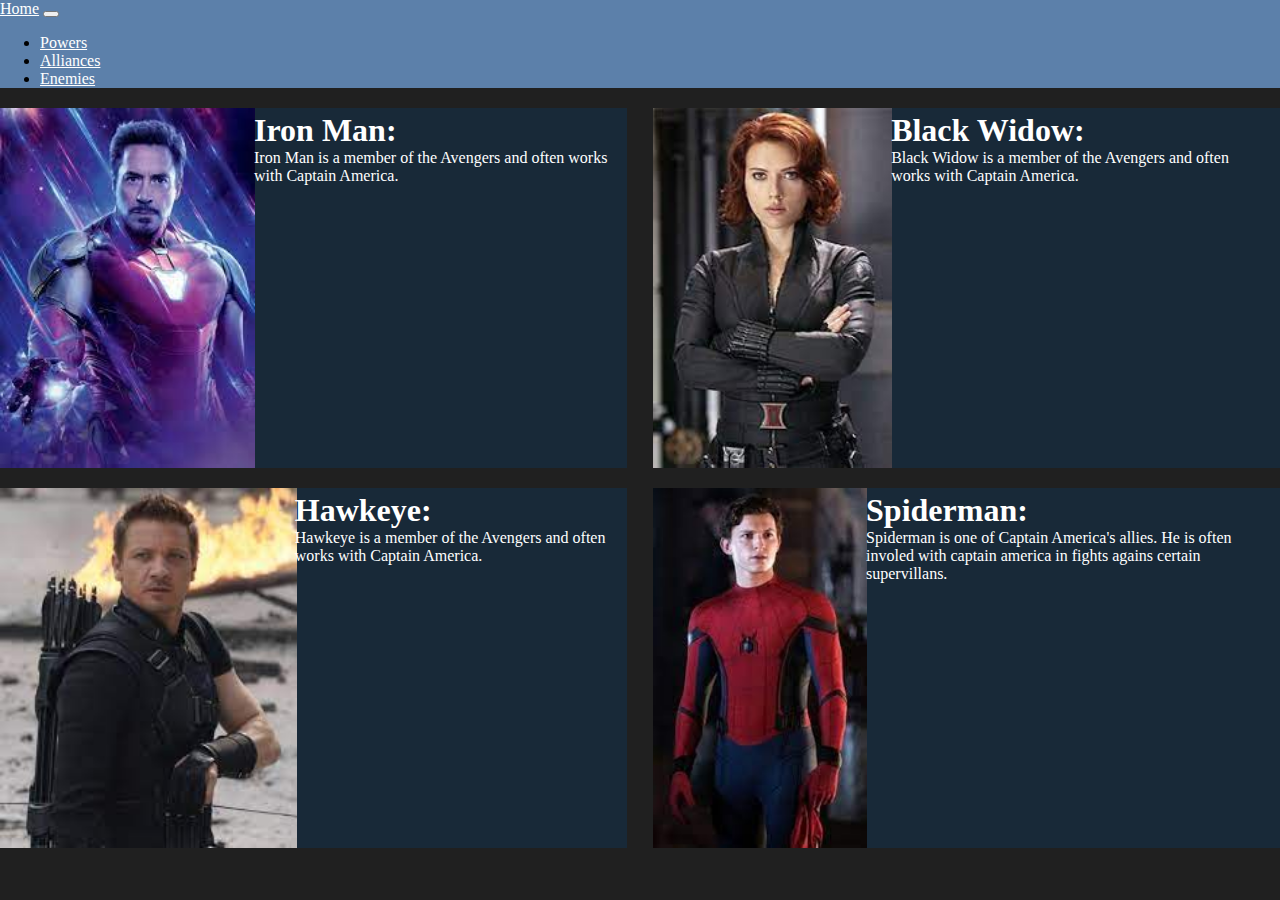
==== alliances.html @ 87a6e6e9 "test" ====
<!DOCTYPE html>
<html lang="en">
<head>
    <meta charset="UTF-8">
    <meta name="viewport" content="width=device-width, initial-scale=1.0">
    <link rel="icon" type="image/x-icon" href="./images/favicon.ico">
    <link rel="stylesheet" href="https://cdn.jsdelivr.net/npm/bootstrap@4.5.3/dist/css/bootstrap.min.css" integrity="sha384-TX8t27EcRE3e/ihU7zmQxVncDAy5uIKz4rEkgIXeMed4M0jlfIDPvg6uqKI2xXr2" crossorigin="anonymous">
    <link rel="stylesheet" href="./style.css">
    <title>capamerica.site</title>
    
</head>
<body>
    <script src="https://code.jquery.com/jquery-3.5.1.min.js" integrity="sha256-9/aliU8dGd2tb6OSsuzixeV4y/faTqgFtohetphbbj0=" crossorigin="anonymous"></script>
    <script src="https://cdn.jsdelivr.net/npm/bootstrap@4.5.3/dist/js/bootstrap.min.js" integrity="sha384-w1Q4orYjBQndcko6MimVbzY0tgp4pWB4lZ7lr30WKz0vr/aWKhXdBNmNb5D92v7s" crossorigin="anonymous"></script>
    <script src="main.js"></script>
    <header class="page-header header container-fluid">
        <nav class="navbar navbar-expand-md">
            <a class="navbar-brand" href="./index.html">Home</a>
            <button class="navbar-toggler navbar-dark" type="button" data-toggle="collapse" data-target="#main-navigation">
                <span class="navbar-toggler-icon"></span>
            </button>
            <div class="collapse navbar-collapse" id="main-navigation">
                <ul class="navbar-nav">
                    <li class="nav-item">
                        <a class="nav-link" href="./powers.html">Powers</a>
                    </li>
                    <li class="nav-item">
                        <a class="nav-link" href="./alliances.html">Alliances</a>
                    </li>
                    <li class="nav-item">
                        <a class="nav-link" href="./enemies.html">Enemies</a>
                    </li>
                </ul>
            </div>
        </nav>  
        <div style="width:49%; height:40%; background-color: rgb(24, 41, 56); margin-bottom: 20px; margin-top: 20px;">
            <img src="images/ironman.jpeg" style="height:100%; display: inline-block;">
            <div class="txt1" style="position: relative; height:100%; width:59%; left:40.5%; top:-100%">
                <h1 class="txt1" style="display: inline; margin: 0px">Iron Man: </h1> 
                <br>
                <p class="txt1" style="display: inline;">Iron Man is a member of the Avengers and often works with Captain America.</p> </div>
            </div>
        </div>
        <div style="width:49%; height:40%; background-color: rgb(24, 41, 56);">
            <img src="images/hawkeye.jpeg" style="height:100%; display: inline-block;">
            <div class="txt1" style="position: relative; height:100%; width:52%; left:47%; top:-100%">
                <h1 class="txt1" style="display: inline; margin: 0px">Hawkeye: </h1> 
                <br>
                <p class="txt1" style="display: inline;">Hawkeye is a member of the Avengers and often works with Captain America.</p> </div>
            </div>
        </div>
        
        <div style="position: relative; width:49%; height:40%; background-color: rgb(24, 41, 56); margin-bottom: 20px; margin-top: 20px; left:51%; top:-84.4%">
            <img src="images/blackwidow.jpeg" style="height:100%; display: inline-block;">
            <div class="txt1" style="position: relative; height:100%; width:60%; left:38%; top:-100%">
                <h1 class="txt1" style="display: inline; margin: 0px">Black Widow: </h1> 
                <br>
                <p class="txt1" style="display: inline;">Black Widow is a member of the Avengers and often works with Captain America.</p> </div>
            </div>
        </div>
        <div style="position: relative; width:49%; height:40%; background-color: rgb(24, 41, 56); left:51%; top:-84.4%">
            <img src="images/spiderman.jpeg" style="height:100%; display: inline-block;">
            <div class="txt1" style="position: relative; height:100%; width:65%; left:34%; top:-100%">
                <h1 class="txt1" style="display: inline; margin: 0px">Spiderman: </h1> 
                <br>
                <p class="txt1" style="display: inline;">Spiderman is one of Captain America's allies. He is often involed with captain america in fights agains certain supervillans.</p> </div>
            </div>
        </div>
    </header>
    
    

</body>
</html>
---- style.css ----
body {
    padding: 0;
    margin: 0;
    background-color: #141414;
}
.navbar {
    background:#5c80aa;
}
.nav-link,
.navbar-brand {
    color: rgb(255, 255, 255);
    cursor: pointer;
}
.nav-link {
    margin-right: 1em !important;
}
.nav-link:hover {
    color: #7476ce;
}
.navbar-collapse {
    justify-content: flex-end;
}
.header {
    background-color: rgb(32, 32, 32);
    background-size: cover;
    background-position: center;
    position: relative;
}
.overlay {
    position: absolute;
    min-height: 100%;
    min-width: 100%;
    left: 0;
    top: 0;
    background: rgba(0, 0, 0, 0.6);
}
.description {
	left: 50%;
	position: absolute;
	top: 45%;
	transform: translate(-50%, -55%);
	text-align: center;
}
.description h1 {
	color: #6ab446;
}
.description p {
	color: #fff;
	font-size: 1.3rem;
	line-height: 1.5;
}
.description button {
    border:1px solid #6ab446;
    background:#6ab446;
    border-radius: 0;
    color:#fff;
}
.description button:hover {
	border:1px solid #fff;
    background:#fff;
    color:#000;
}

.txt1 {
    color:rgb(255, 255, 255)
}

.enemy {
    margin-top: 50px;
    margin-bottom: 50px;
    margin-left: 10px;
    margin-right: 10px;
    background-color: rgb(129, 52, 52); 
    width:200px; 
    height: 500px; 
    display: inline-block;
}
.enemyPFP {
    width:200px;
    display: block;
}
.block {
    display: block;
}

.enemyList {
    border-width: 3px; 
    background-color: rgb(51, 51, 51); 
    width:900px; 
    height: 600px; 
    border: 3px;
} .enemyListBack {
    background-color: rgb(255, 255, 255);
    width:906px; 
    height: 606px; 
    padding: 3px; 
    margin-left: auto; 
    margin-right: auto;
    margin-top: 64px;
}
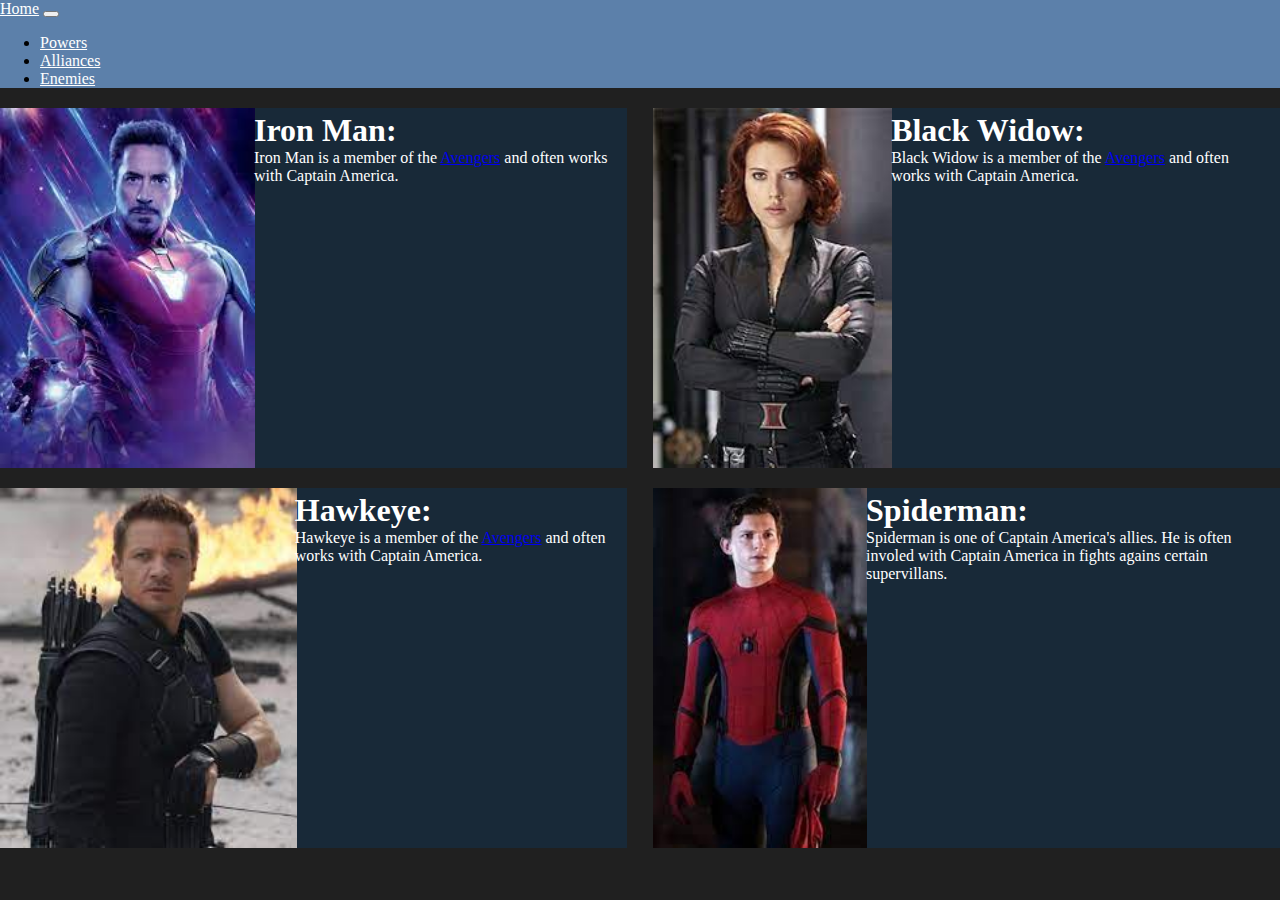
==== commit 7bf5b28c: "ts" ====
--- a/alliances.html
+++ b/alliances.html
@@ -34,36 +34,36 @@
             </div>
         </nav>  
         <div style="width:49%; height:40%; background-color: rgb(24, 41, 56); margin-bottom: 20px; margin-top: 20px;">
-            <img src="images/ironman.jpeg" style="height:100%; display: inline-block;">
+            <img src="images/ironman.jpeg" style="height:100%; display: inline-block;" alt="Image of Iron Man">
             <div class="txt1" style="position: relative; height:100%; width:59%; left:40.5%; top:-100%">
                 <h1 class="txt1" style="display: inline; margin: 0px">Iron Man: </h1> 
                 <br>
-                <p class="txt1" style="display: inline;">Iron Man is a member of the Avengers and often works with Captain America.</p> </div>
+                <p class="txt1" style="display: inline;">Iron Man is a member of the <a href="https://en.wikipedia.org/wiki/Avengers_(comics)">Avengers</a> and often works with Captain America.</p> </div>
             </div>
         </div>
-        <div style="width:49%; height:40%; background-color: rgb(24, 41, 56);">
+        <div style="width:49%; height:40%; background-color: rgb(24, 41, 56); " alt="Image of Hawkeye">
             <img src="images/hawkeye.jpeg" style="height:100%; display: inline-block;">
             <div class="txt1" style="position: relative; height:100%; width:52%; left:47%; top:-100%">
                 <h1 class="txt1" style="display: inline; margin: 0px">Hawkeye: </h1> 
                 <br>
-                <p class="txt1" style="display: inline;">Hawkeye is a member of the Avengers and often works with Captain America.</p> </div>
+                <p class="txt1" style="display: inline;">Hawkeye is a member of the <a href="https://en.wikipedia.org/wiki/Avengers_(comics)">Avengers</a> and often works with Captain America.</p> </div>
             </div>
         </div>
         
         <div style="position: relative; width:49%; height:40%; background-color: rgb(24, 41, 56); margin-bottom: 20px; margin-top: 20px; left:51%; top:-84.4%">
-            <img src="images/blackwidow.jpeg" style="height:100%; display: inline-block;">
+            <img src="images/blackwidow.jpeg" style="height:100%; display: inline-block;" alt="Image of Black Widow">
             <div class="txt1" style="position: relative; height:100%; width:60%; left:38%; top:-100%">
                 <h1 class="txt1" style="display: inline; margin: 0px">Black Widow: </h1> 
                 <br>
-                <p class="txt1" style="display: inline;">Black Widow is a member of the Avengers and often works with Captain America.</p> </div>
+                <p class="txt1" style="display: inline;">Black Widow is a member of the <a href="https://en.wikipedia.org/wiki/Avengers_(comics)">Avengers</a> and often works with Captain America.</p> </div>
             </div>
         </div>
         <div style="position: relative; width:49%; height:40%; background-color: rgb(24, 41, 56); left:51%; top:-84.4%">
-            <img src="images/spiderman.jpeg" style="height:100%; display: inline-block;">
+            <img src="images/spiderman.jpeg" style="height:100%; display: inline-block;" alt="Image of Spiderman">
             <div class="txt1" style="position: relative; height:100%; width:65%; left:34%; top:-100%">
                 <h1 class="txt1" style="display: inline; margin: 0px">Spiderman: </h1> 
                 <br>
-                <p class="txt1" style="display: inline;">Spiderman is one of Captain America's allies. He is often involed with captain america in fights agains certain supervillans.</p> </div>
+                <p class="txt1" style="display: inline;">Spiderman is one of Captain America's allies. He is often involed with Captain America in fights agains certain supervillans.</p> </div>
             </div>
         </div>
     </header>
--- a/style.css
+++ b/style.css
@@ -15,7 +15,7 @@
     margin-right: 1em !important;
 }
 .nav-link:hover {
-    color: #7476ce;
+    color: rgb(32, 32, 32);
 }
 .navbar-collapse {
     justify-content: flex-end;
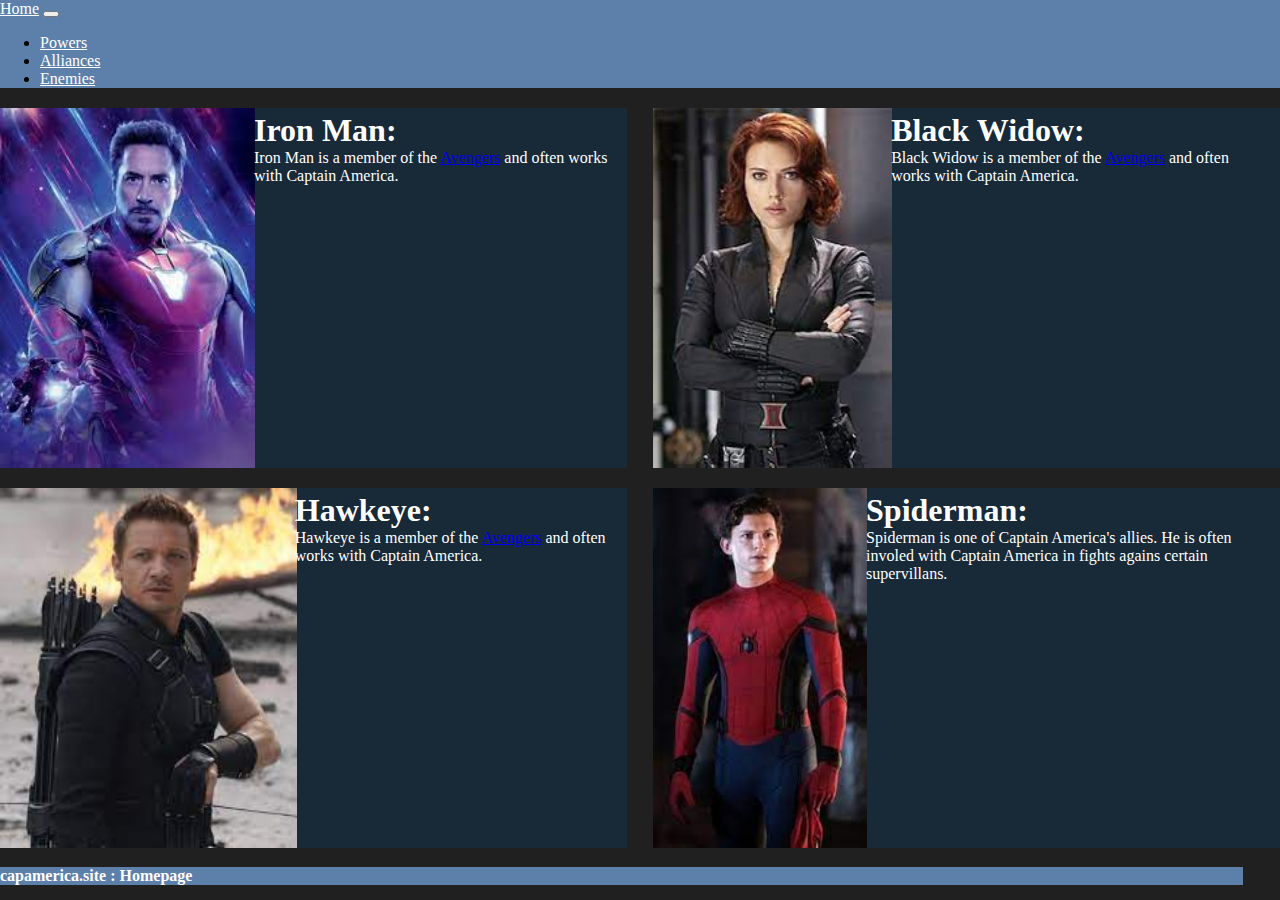
==== commit e372c3d3: "footer" ====
--- a/alliances.html
+++ b/alliances.html
@@ -66,6 +66,11 @@
                 <p class="txt1" style="display: inline;">Spiderman is one of Captain America's allies. He is often involed with Captain America in fights agains certain supervillans.</p> </div>
             </div>
         </div>
+        <footer id="footer" style="height:3%; position: absolute; width:97.1%;">
+            <nav class="navbar" style="width: 100%;">
+                <h4 style="color: #ffffff">capamerica.site : Homepage</h4>
+            </nav>
+        </footer>
     </header>
     
     
--- a/style.css
+++ b/style.css
@@ -2,6 +2,7 @@
     padding: 0;
     margin: 0;
     background-color: #141414;
+    overflow: hidden;
 }
 .navbar {
     background:#5c80aa;
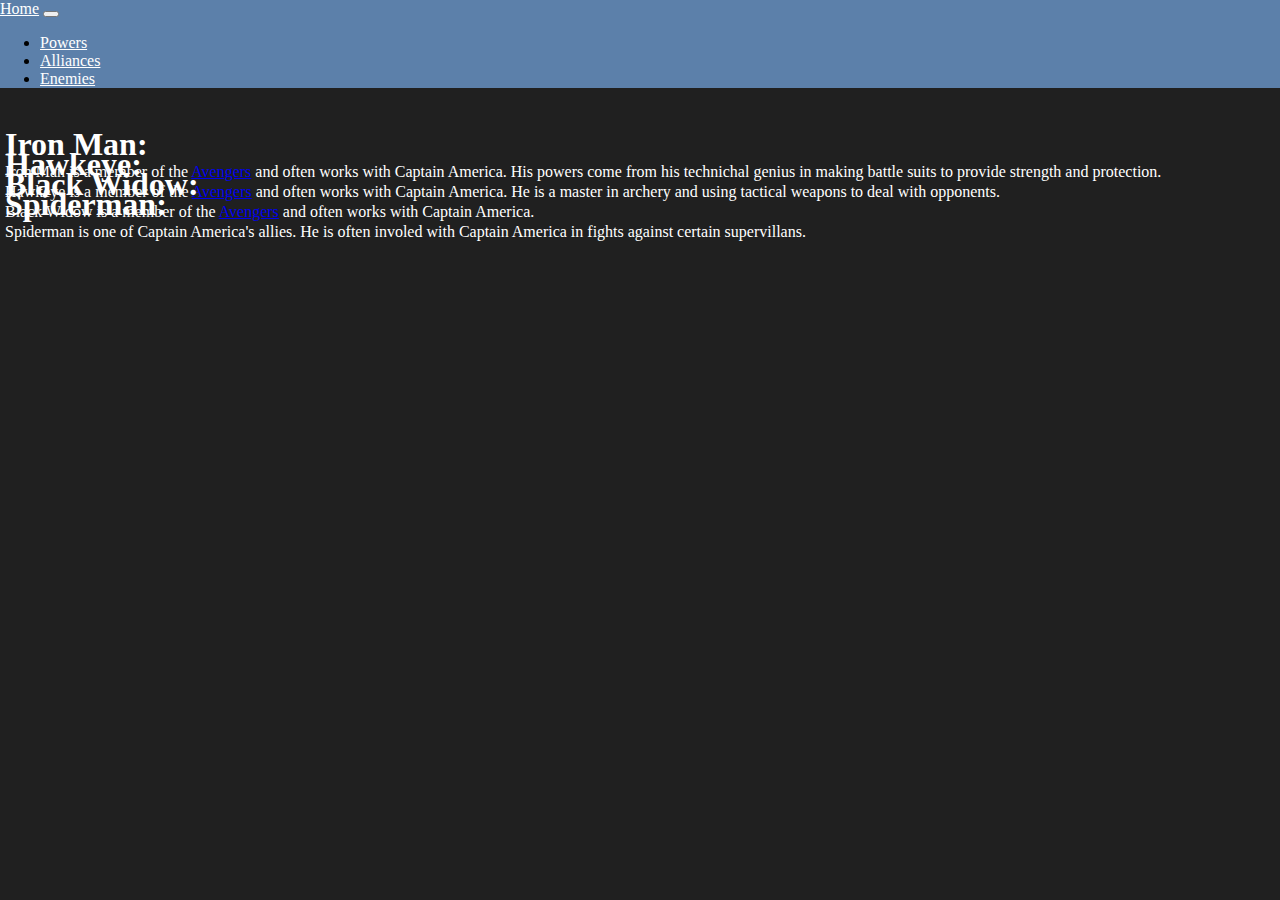
==== commit ca9fe1ac: "s" ====
--- a/alliances.html
+++ b/alliances.html
@@ -33,44 +33,39 @@
                 </ul>
             </div>
         </nav>  
-        <div style="width:49%; height:40%; background-color: rgb(24, 41, 56); margin-bottom: 20px; margin-top: 20px;">
-            <img src="images/ironman.jpeg" style="height:100%; display: inline-block;" alt="Image of Iron Man">
-            <div class="txt1" style="position: relative; height:100%; width:59%; left:40.5%; top:-100%">
+        <div id="ali1div" style="width:98%; height:40%; background-color: rgb(24, 41, 56); margin-bottom: 20px; margin-top: 20px;">
+            <img id="ali1img" src="images/ironman.jpeg" style="height:100%; display: inline-block;" alt="Image of Iron Man">
+            <div id="ali1" class="txt1" style="position: relative; height:100%; width:59%; left:40.5%; top:-100%">
                 <h1 class="txt1" style="display: inline; margin: 0px">Iron Man: </h1> 
                 <br>
-                <p class="txt1" style="display: inline;">Iron Man is a member of the <a href="https://en.wikipedia.org/wiki/Avengers_(comics)">Avengers</a> and often works with Captain America.</p> </div>
+                <p class="txt1" style="display: inline;">Iron Man is a member of the <a href="https://en.wikipedia.org/wiki/Avengers_(comics)">Avengers</a> and often works with Captain America. His powers come from his technichal genius in making battle suits to provide strength and protection.</p> </div>
             </div>
         </div>
-        <div style="width:49%; height:40%; background-color: rgb(24, 41, 56); " alt="Image of Hawkeye">
-            <img src="images/hawkeye.jpeg" style="height:100%; display: inline-block;">
-            <div class="txt1" style="position: relative; height:100%; width:52%; left:47%; top:-100%">
+        <div id="ali2div"style="width:98%; height:40%; background-color: rgb(24, 41, 56); " alt="Image of Hawkeye">
+            <img id="ali2img"src="images/hawkeye.jpeg" style="height:100%; display: inline-block;">
+            <div id="ali2"class="txt1" style="position: relative; height:100%; width:52%; left:47%; top:-100%">
                 <h1 class="txt1" style="display: inline; margin: 0px">Hawkeye: </h1> 
                 <br>
-                <p class="txt1" style="display: inline;">Hawkeye is a member of the <a href="https://en.wikipedia.org/wiki/Avengers_(comics)">Avengers</a> and often works with Captain America.</p> </div>
+                <p class="txt1" style="display: inline;">Hawkeye is a member of the <a href="https://en.wikipedia.org/wiki/Avengers_(comics)">Avengers</a> and often works with Captain America. He is a master in archery and using tactical weapons to deal with opponents.</p> </div>
             </div>
         </div>
         
-        <div style="position: relative; width:49%; height:40%; background-color: rgb(24, 41, 56); margin-bottom: 20px; margin-top: 20px; left:51%; top:-84.4%">
-            <img src="images/blackwidow.jpeg" style="height:100%; display: inline-block;" alt="Image of Black Widow">
-            <div class="txt1" style="position: relative; height:100%; width:60%; left:38%; top:-100%">
+        <div id="ali3div"style="position: relative; width:98%; height:40%; background-color: rgb(24, 41, 56); margin-bottom: 20px; margin-top: 20px">
+            <img id="ali3img"src="images/blackwidow.jpeg" style="height:100%; display: inline-block;" alt="Image of Black Widow">
+            <div id="ali3"class="txt1" style="position: relative; height:100%; width:60%; left:38%; top:-100%">
                 <h1 class="txt1" style="display: inline; margin: 0px">Black Widow: </h1> 
                 <br>
                 <p class="txt1" style="display: inline;">Black Widow is a member of the <a href="https://en.wikipedia.org/wiki/Avengers_(comics)">Avengers</a> and often works with Captain America.</p> </div>
             </div>
         </div>
-        <div style="position: relative; width:49%; height:40%; background-color: rgb(24, 41, 56); left:51%; top:-84.4%">
-            <img src="images/spiderman.jpeg" style="height:100%; display: inline-block;" alt="Image of Spiderman">
-            <div class="txt1" style="position: relative; height:100%; width:65%; left:34%; top:-100%">
+        <div id="ali4div" style="position: relative; width:98%; height:40%; background-color: rgb(24, 41, 56);">
+            <img id="ali4img"src="images/spiderman.jpeg" style="height:100%; display: inline-block;" alt="Image of Spiderman">
+            <div id="ali4"class="txt1" style="position: relative; height:100%; width:65%; left:34%; top:-100%">
                 <h1 class="txt1" style="display: inline; margin: 0px">Spiderman: </h1> 
                 <br>
-                <p class="txt1" style="display: inline;">Spiderman is one of Captain America's allies. He is often involed with Captain America in fights agains certain supervillans.</p> </div>
+                <p class="txt1" style="display: inline;">Spiderman is one of Captain America's allies. He is often involed with Captain America in fights against certain supervillans.</p> </div>
             </div>
         </div>
-        <footer id="footer" style="height:3%; position: absolute; width:97.1%;">
-            <nav class="navbar" style="width: 100%;">
-                <h4 style="color: #ffffff">capamerica.site : Homepage</h4>
-            </nav>
-        </footer>
     </header>
     
     
--- a/style.css
+++ b/style.css
@@ -2,7 +2,6 @@
     padding: 0;
     margin: 0;
     background-color: #141414;
-    overflow: hidden;
 }
 .navbar {
     background:#5c80aa;
